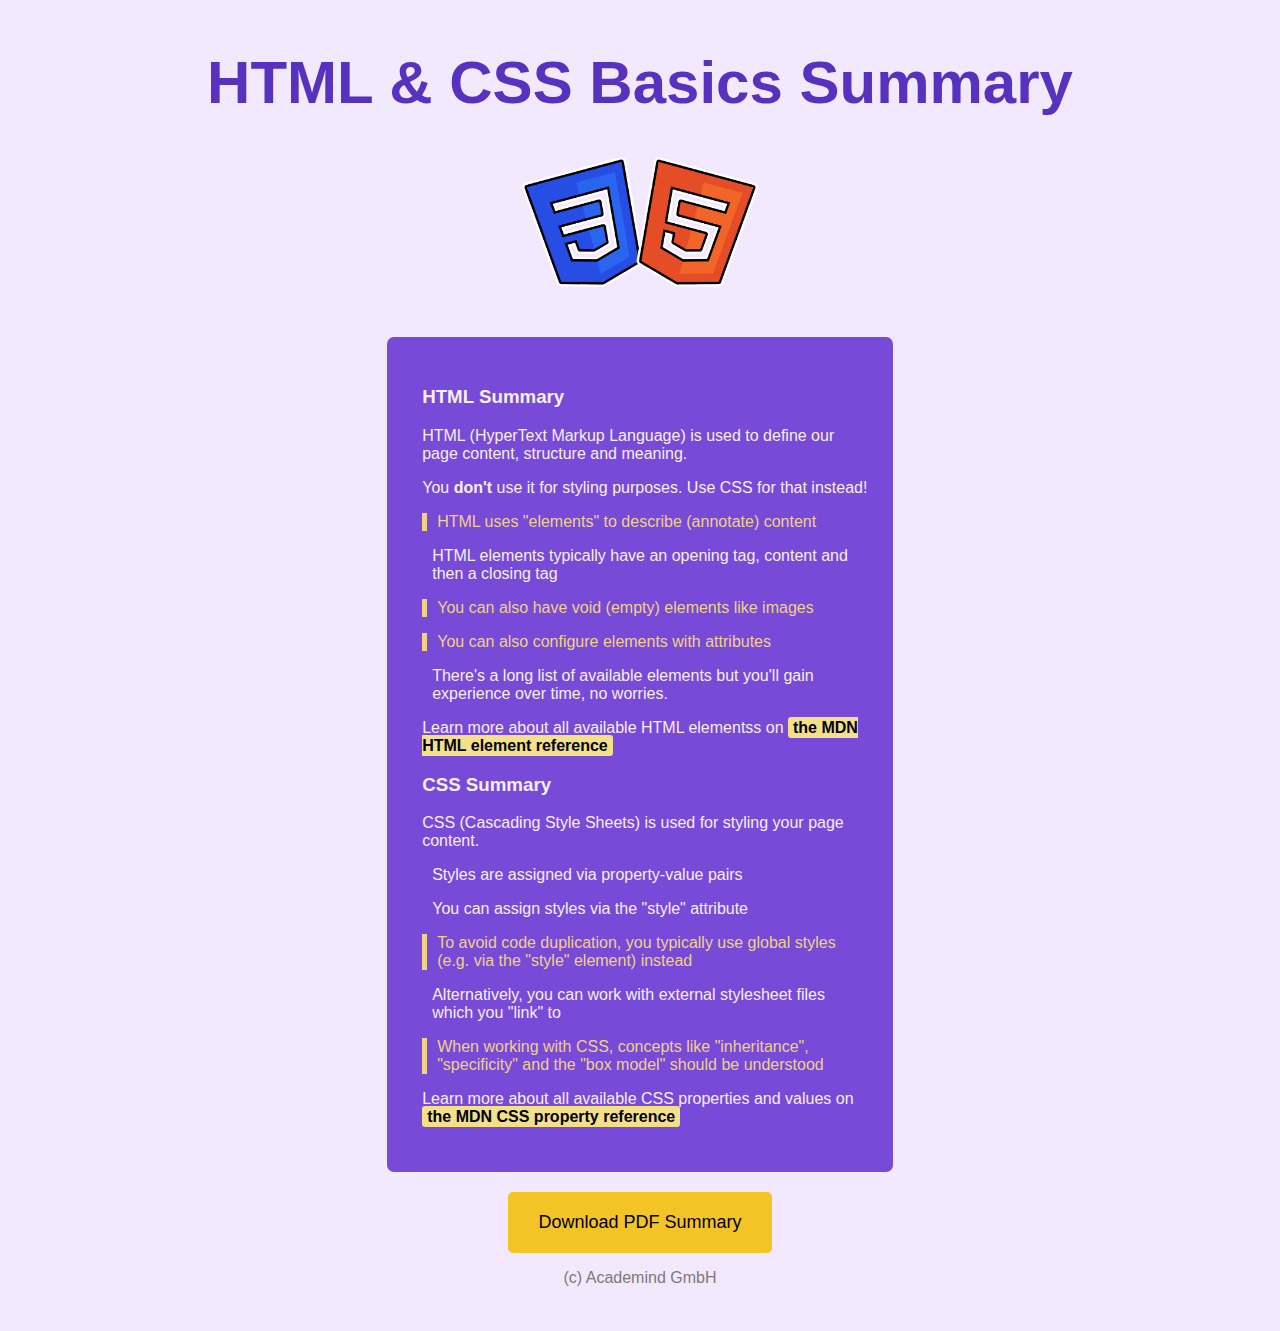
==== 04-html-css-first-practive-summary/index.html @ 8c52d93b "add: lesson 07 and 08" ====
<!DOCTYPE html>
<html lang="en">
<head>
    <meta charset="UTF-8">
    <meta name="viewport" content="width=device-width, initial-scale=1.0">
    <title>Bài luyện tập 1</title>
    <link rel="stylesheet" href="/bai_luyen_tap_1/assets/style/style.css">
    <link rel="stylesheet" href="/bai_luyen_tap_1/assets/style/base.css">
</head>
<body>
    <div class="header">
      <div class="container">
        <div class="header__logo">
          <h1 class="header__logo--title">HTML & CSS Basics Summary</h1>
          <img src="/bai_luyen_tap_1/assets/images/Logo.png" alt="">
        </div>
      </div>
    </div>
    <div class="main">
        <div class="container">
          <div class="content">
            <div class="content__html">
              <h3>HTML Summary</h3>
              <p>HTML (HyperText Markup Language) is used to define our page content, structure and meaning.</p>
              <p>You <span>don't</span> use it for styling purposes. Use CSS for that instead!</p>
              <ul>
                <li><p class="content__html--highlight">HTML uses "elements" to describe (annotate) content</p></li>
                <li><p>HTML elements typically have an opening tag, content and then a closing tag</p></li>
                <li><p class="content__html--highlight">You can also have void (empty) elements like images</p></li>
                <li><p class="content__html--highlight">You can also configure elements with attributes</p></li>
                <li><p>There's a long list of available elements but you'll gain experience over time, no worries.</p></li>
              </ul>
              <p>Learn more about all available HTML elementss on <span class="highlight--yellow">the MDN HTML element reference</span></p>
            </div>
            <div class="content__css">
              <h3>CSS Summary</h3>
              <p>CSS (Cascading Style Sheets) is used for styling your page content.</p>
              <ul>
                <li><p >Styles are assigned via property-value pairs</p></li>
                <li><p>You can assign styles via the "style" attribute</p></li>
                <li><p class="content__css--highlight">To avoid code duplication, you typically use global styles (e.g. via the "style" element) instead</p></li>
                <li><p>Alternatively, you can work with external stylesheet files which you "link" to</p></li>
                <li><p class="content__css--highlight">When working with CSS, concepts like "inheritance", "specificity" and the "box model" should be understood</p></li>
              </ul>
              <p>Learn more about all available CSS properties and values on <span  class="highlight--yellow">the MDN CSS property reference</span></p>
            </div>
        </div>
      </div>
    </div>
    <div class="footer">
      <div class="container">
        <div class="footer__content">
          <button class="button__download">Download PDF Summary</button>
         <p class="sign">(c) Academind GmbH</p>
        </div>
      </div>
    </div>
</body>
</html>
---- bai_luyen_tap_1/assets/style/style.css ----
body{
    background-color: var(--second_bg-color);
}
.container {
    margin: 0 30%;
}


/*----Header---- */

.header__logo{
    display: flex;
    flex-direction: column;
    justify-content: center;
    align-items: center;
    padding-bottom: 50px;
}
.header__logo h1{
    color: #5732BF;
    font-weight: 900;
    font-size: 60px;
    white-space: nowrap;
}

.header__logo img{
    height: 130px;
}


/*------ Content----- */


 .content {
    background-color: var(--main_bg--color);
    border-radius: 7px;
    padding: 30px 25px;


 }
.content__html ul,.content__css ul{
    list-style: none;
    padding: 0;
    margin-left: 10px;
}
.content__html p,h3,.content__css p,h3{
    color: var(--main_text-color);
    padding-left: 10px;
}
.content__html >p .content__css >p{
    margin: 0 0;
}
.content__html >p span{
    font-weight: 800;
}
.content__html--highlight,.content__css--highlight{
    color: var(--second_text-color) !important;
    border-left: 5px solid var(--second_text-color);
}
.highlight--yellow{
    background-color: rgb(243, 224, 137);
    color: black;
    font-weight: 570 !important;
    padding: 2px 5px;
    border-radius: 3px;
}
.footer{
    padding: 20px 0;
}
.footer .footer__content{
    display: flex;
    flex-direction: column;
    align-items: center;
}
.button__download{
    padding: 20px 30px;
    background-color: #F3C426 ;
    border: none;
    border-radius: 5px;
    font-size: 18px;
}
.sign{
    color: #7c7979;
}
---- bai_luyen_tap_1/assets/style/base.css ----
:root{
    --main_bg--color : #774AD8;
    --second_bg-color: #F3E9FF;
    --second_text-color: #f1d186;
    --main_text-color :#F7EFF8;
}

body {
    font-family: -apple-system, BlinkMacSystemFont, sans-serif;
}
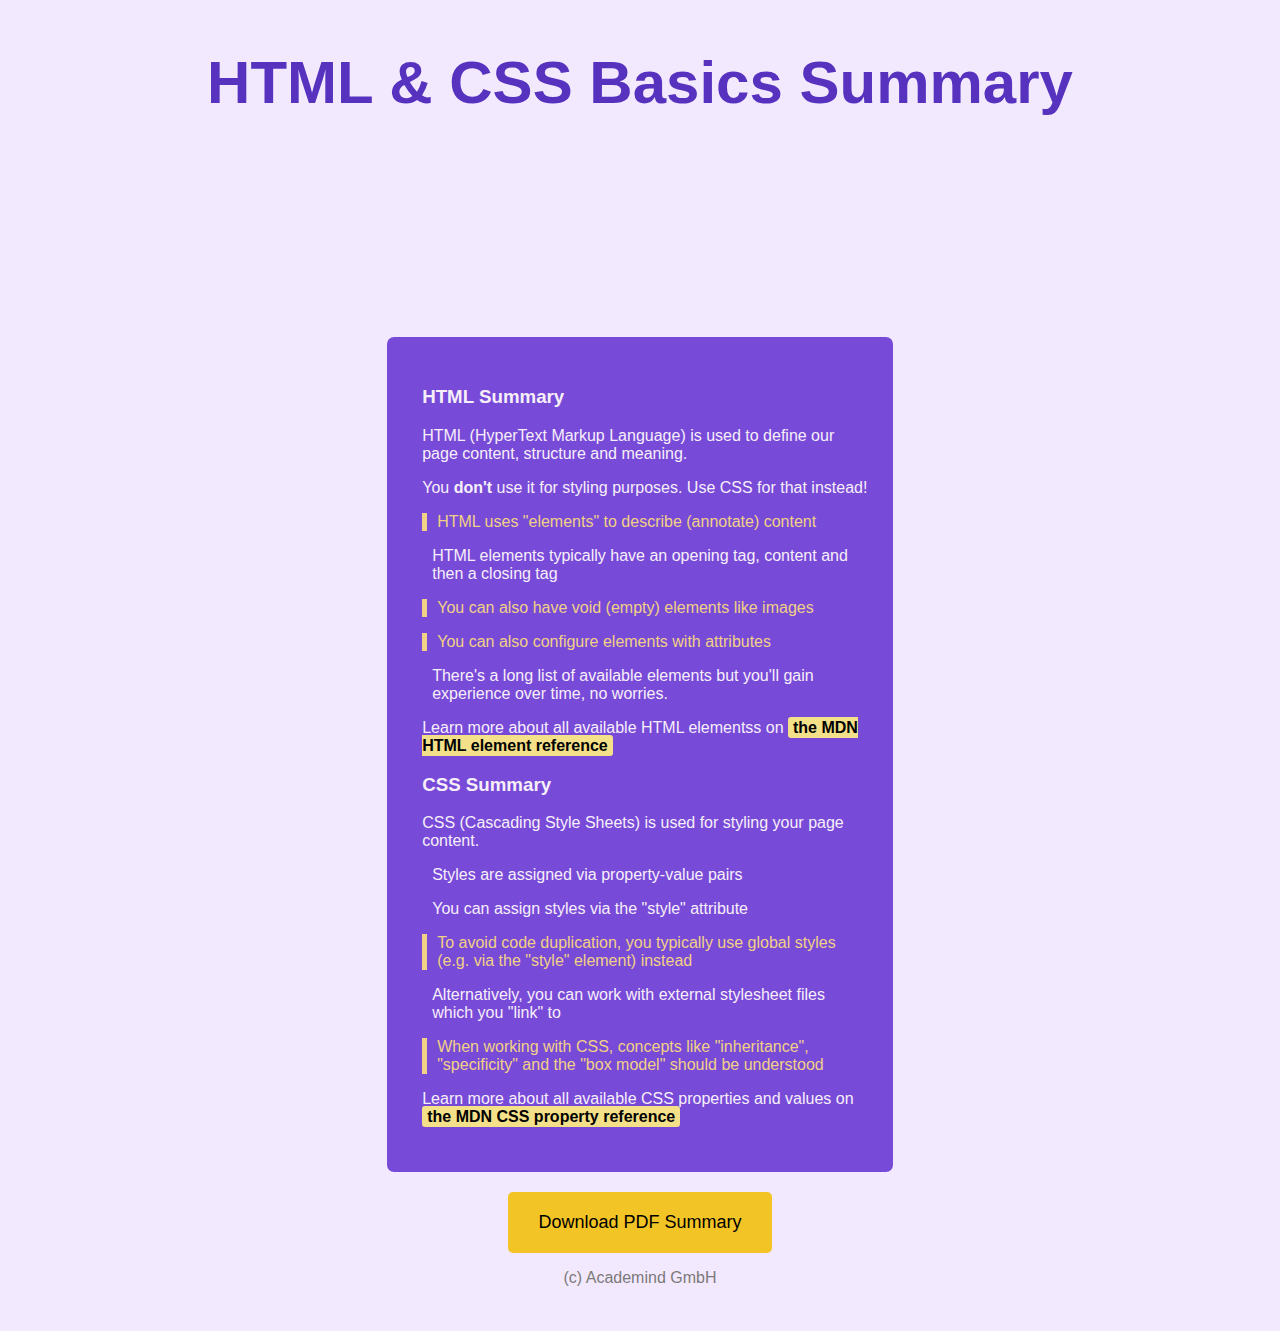
==== commit 50b75fb7: "fix: css in 04" ====
--- a/04-html-css-first-practive-summary/index.html
+++ b/04-html-css-first-practive-summary/index.html
@@ -4,15 +4,15 @@
     <meta charset="UTF-8">
     <meta name="viewport" content="width=device-width, initial-scale=1.0">
     <title>Bài luyện tập 1</title>
-    <link rel="stylesheet" href="/bai_luyen_tap_1/assets/style/style.css">
-    <link rel="stylesheet" href="/bai_luyen_tap_1/assets/style/base.css">
+    <link rel="stylesheet" href="./assets/style/base.css">
+    <link rel="stylesheet" href="./assets/style/style.css">
 </head>
 <body>
     <div class="header">
       <div class="container">
         <div class="header__logo">
           <h1 class="header__logo--title">HTML & CSS Basics Summary</h1>
-          <img src="/bai_luyen_tap_1/assets/images/Logo.png" alt="">
+          <img src="/04-html-css-first-practive-summary_1/assets/images/Logo.png" alt="">
         </div>
       </div>
     </div>
--- a/04-html-css-first-practive-summary/assets/style/base.css
+++ b/04-html-css-first-practive-summary/assets/style/base.css
@@ -0,0 +1,12 @@
+
+
+:root{
+    --main_bg--color : #774AD8;
+    --second_bg-color: #F3E9FF;
+    --second_text-color: #f1d186;
+    --main_text-color :#F7EFF8;
+}
+
+body {
+    font-family: -apple-system, BlinkMacSystemFont, sans-serif;
+}
--- a/04-html-css-first-practive-summary/assets/style/style.css
+++ b/04-html-css-first-practive-summary/assets/style/style.css
@@ -0,0 +1,83 @@
+body{
+    background-color: var(--second_bg-color);
+}
+.container {
+    margin: 0 30%;
+}
+
+
+/*----Header---- */
+
+.header__logo{
+    display: flex;
+    flex-direction: column;
+    justify-content: center;
+    align-items: center;
+    padding-bottom: 50px;
+}
+.header__logo h1{
+    color: #5732BF;
+    font-weight: 900;
+    font-size: 60px;
+    white-space: nowrap;
+}
+
+.header__logo img{
+    height: 130px;
+}
+
+
+/*------ Content----- */
+
+
+ .content {
+    background-color: var(--main_bg--color);
+    border-radius: 7px;
+    padding: 30px 25px;
+
+
+ }
+.content__html ul,.content__css ul{
+    list-style: none;
+    padding: 0;
+    margin-left: 10px;
+}
+.content__html p,h3,.content__css p,h3{
+    color: var(--main_text-color);
+    padding-left: 10px;
+}
+.content__html >p .content__css >p{
+    margin: 0 0;
+}
+.content__html >p span{
+    font-weight: 800;
+}
+.content__html--highlight,.content__css--highlight{
+    color: var(--second_text-color) !important;
+    border-left: 5px solid var(--second_text-color);
+}
+.highlight--yellow{
+    background-color: rgb(243, 224, 137);
+    color: black;
+    font-weight: 570 !important;
+    padding: 2px 5px;
+    border-radius: 3px;
+}
+.footer{
+    padding: 20px 0;
+}
+.footer .footer__content{
+    display: flex;
+    flex-direction: column;
+    align-items: center;
+}
+.button__download{
+    padding: 20px 30px;
+    background-color: #F3C426 ;
+    border: none;
+    border-radius: 5px;
+    font-size: 18px;
+}
+.sign{
+    color: #7c7979;
+}